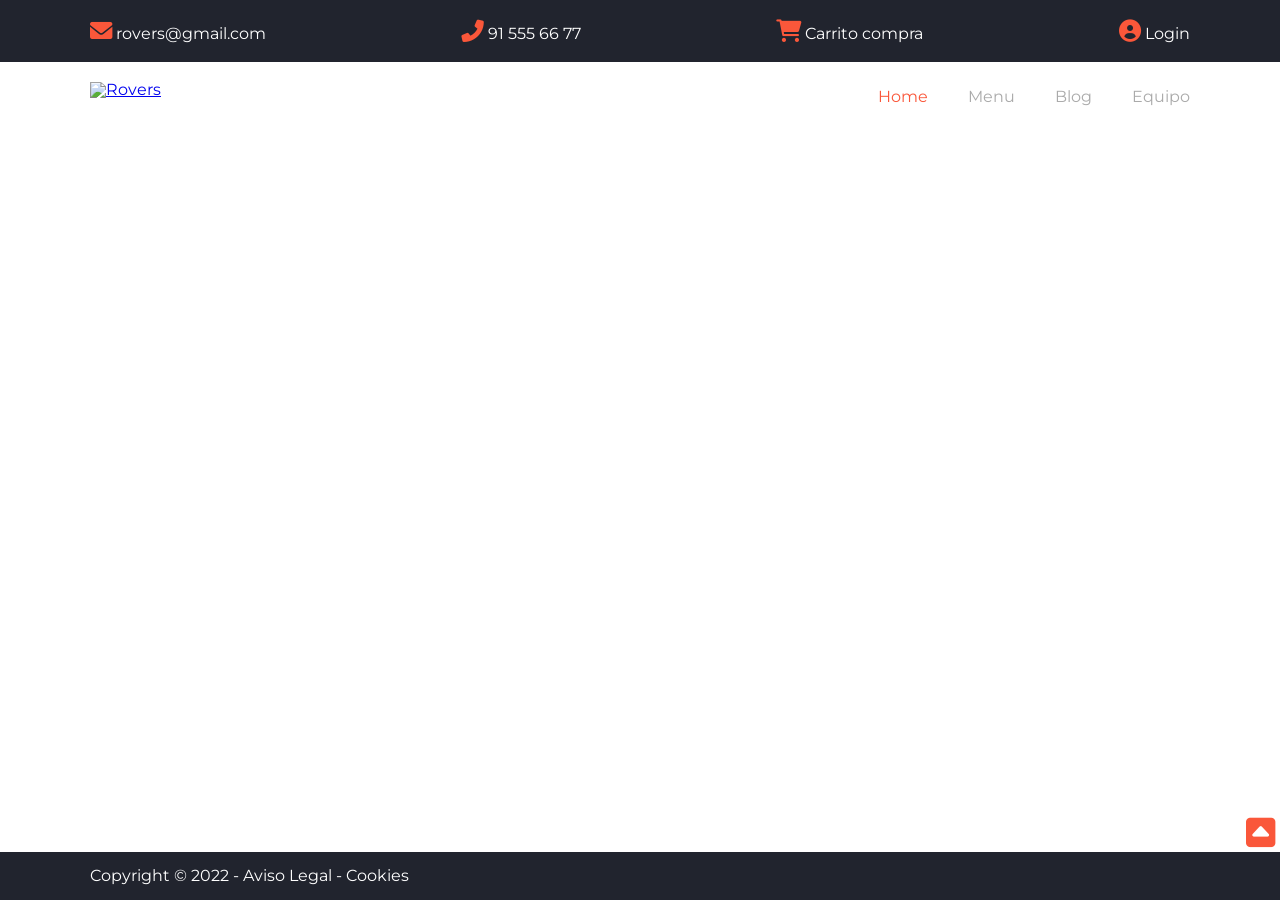
==== index.html @ 0cc9324e "commit practica 1 inicial" ====
<!DOCTYPE html>
<html lang="es">

<head>
    <meta charset="UTF-8">
    <meta http-equiv="X-UA-Compatible" content="IE=edge">
    <meta name="viewport" content="width=device-width, initial-scale=1.0">
    <title>Hamburguers Rovers</title>
    <link rel="stylesheet" href="https://cdnjs.cloudflare.com/ajax/libs/font-awesome/6.0.0-beta3/css/all.min.css"
        integrity="sha512-Fo3rlrZj/k7ujTnHg4CGR2D7kSs0v4LLanw2qksYuRlEzO+tcaEPQogQ0KaoGN26/zrn20ImR1DfuLWnOo7aBA=="
        crossorigin="anonymous" referrerpolicy="no-referrer" />
    <link rel="stylesheet" href="css/style.css">
</head>

<body id="top">

    <div class="wrapper">
        <header>
            <div class="nav-top">
                <div class="container">
                    <div>
                        <a href="mailto:rover@gmail.com">
                            <i class="fas fa-envelope"></i>
                            <span>rovers@gmail.com</span>
                        </a>
                    </div>
                    <div>
                        <a href="tel:915556677">
                            <i class="fas fa-phone"></i>
                            <span>91 555 66 77</span>
                        </a>
                    </div>
                    <div>
                        <a href="#">
                            <i class="fas fa-shopping-cart"></i>
                            <span>Carrito compra</span>
                        </a>
                    </div>
                    <div>
                        <a href="#">
                            <i class="fas fa-user-circle"></i>
                            <span>Login</span>
                        </a>
                    </div>
                </div>
            </div>
            <nav>
                <div class="container">
                    <div class="logo">
                        <a href="index.html">
                            <img src="./images/logo.jpg" alt="Rovers">
                        </a>
                    </div>
                    <div class="hamburguesa">
                        <div></div>
                        <div></div>
                        <div></div>
                    </div>
                    <ul class="menu">
                        <!-- ul>li*4>a -->
                        <li><a class="activo" href="index.html">Home</a></li>
                        <li><a href="menu.html">Menu</a></li>
                        <li><a href="blog.html">Blog</a></li>
                        <li><a href="equipo.html">Equipo</a></li>
                    </ul>
                </div>
            </nav>
        </header>
        <main></main>
        <footer>
            <div class="container">
                <p>Copyright &copy; 2022 - <a href="">Aviso Legal</a> - <a href="">Cookies</a></p>
            </div>
        </footer>
        <div class="arriba">
            <a href="#top">
                <i class="fas fa-caret-square-up"></i>
            </a>
        </div>
    </div>

</body>

</html>
---- css/style.css ----
@import url(reset.css);
@import url('https://fonts.googleapis.com/css2?family=Handlee&family=Montserrat:wght@400;700&display=swap');

/*
    font-family: 'Handlee', cursive;
    font-family: 'Montserrat', sans-serif;
*/

* {
    box-sizing: border-box;
}

img {
    width: 100%;
    height: auto;
    display: block;
}

html {
    /*para que generar ancla animadas*/
    scroll-behavior: smooth;
}

:root {
    --fuentePrincipal: 'Montserrat', sans-serif;
    --fuenteSecundaria: 'Handlee', cursive;
    --marginGrid: 1em;
    --colorPrincipal: #fa573a;
    --colorSecundario: #21242e;
    --fontSize: 1em;
    --corse: 1100px;
}

.container {
    max-width: var(--corse);
    margin: 0 auto;
}

body {
    font-family: var(--fuentePrincipal);
    font-size: var(--fontSize);
}

/* inicio header */

header .nav-top {
    background-color: var(--colorSecundario);
    padding: 20px 0px;
}

header .nav-top .container {
    display: flex;
    justify-content: space-around;
}

header .nav-top a {
    text-decoration: none;
}

header .nav-top a i {
    color: var(--colorPrincipal)
}

i {
    font-size: calc(var(--fontSize)*1.4);
}

header .nav-top a span {
    color: white;
    display: none;
}

header .nav-top .fa-phone {
    transform: rotateZ(270deg);
}

header nav {
    padding: 20px 10px;
    background-color: white;
}

header nav .container {
    display: flex;
    flex-wrap: wrap;
    justify-content: space-between;
}

header nav .logo {
    width: 90%;
}

header nav .logo img {
    max-width: 100px;
}

header nav .hamburguesa div {
    border-top: 2px solid #aaa;
    margin-bottom: 0.625em;
    width: 2em;
}

header nav ul {
    width: 100%;
}

header nav .menu {
    text-align: center;
    padding-top: 0.625em;
    /* 10px */
}

header nav .menu li a {
    display: block;
    padding: 1.25em;
    text-decoration: none;
    border-bottom: 1px solid #aaa;
    color: #aaa;
}

header nav .menu li a:hover, header nav .menu li .activo {
    color: var(--colorPrincipal)
}

/* final header */

/* inicio footer */

footer {
    position: fixed;
    width: 100%;
    background-color: var(--colorSecundario);
    bottom: 0;
    color: white;
    padding: 1em 0.625em;
    text-align: center;
}

footer a {
    color: white;
    text-decoration: none;
}

footer a:hover {
    color: var(--colorPrincipal);
}

.arriba {
    position: fixed;
    bottom: 50px;
    right: 5px;
    font-size: 1.5em;
}

.arriba a {
    color: var(--colorPrincipal)
}

/* fin footer */

/* media queries 768px */

@media(min-width: 48em) {

    header .nav-top a span {
        display: inline;
    }

    header .nav-top .container {
        justify-content: space-between;
    }

    footer {
        text-align: left;
    }

}

/* media queries 1004px */

@media(min-width: 62.750em) {

    header nav .hamburguesa {
        display: none;
    }

    header nav .logo {
        width: 20%;
    }

    header nav ul {
        width: 80%;
    }

    header nav .menu {
        padding-top: 0;
        display: flex;
        justify-content: flex-end;
    }

    header nav .menu li a {
        padding: 0.4em 0em 0.4em 2.5em;
        border: 0;
    }


}
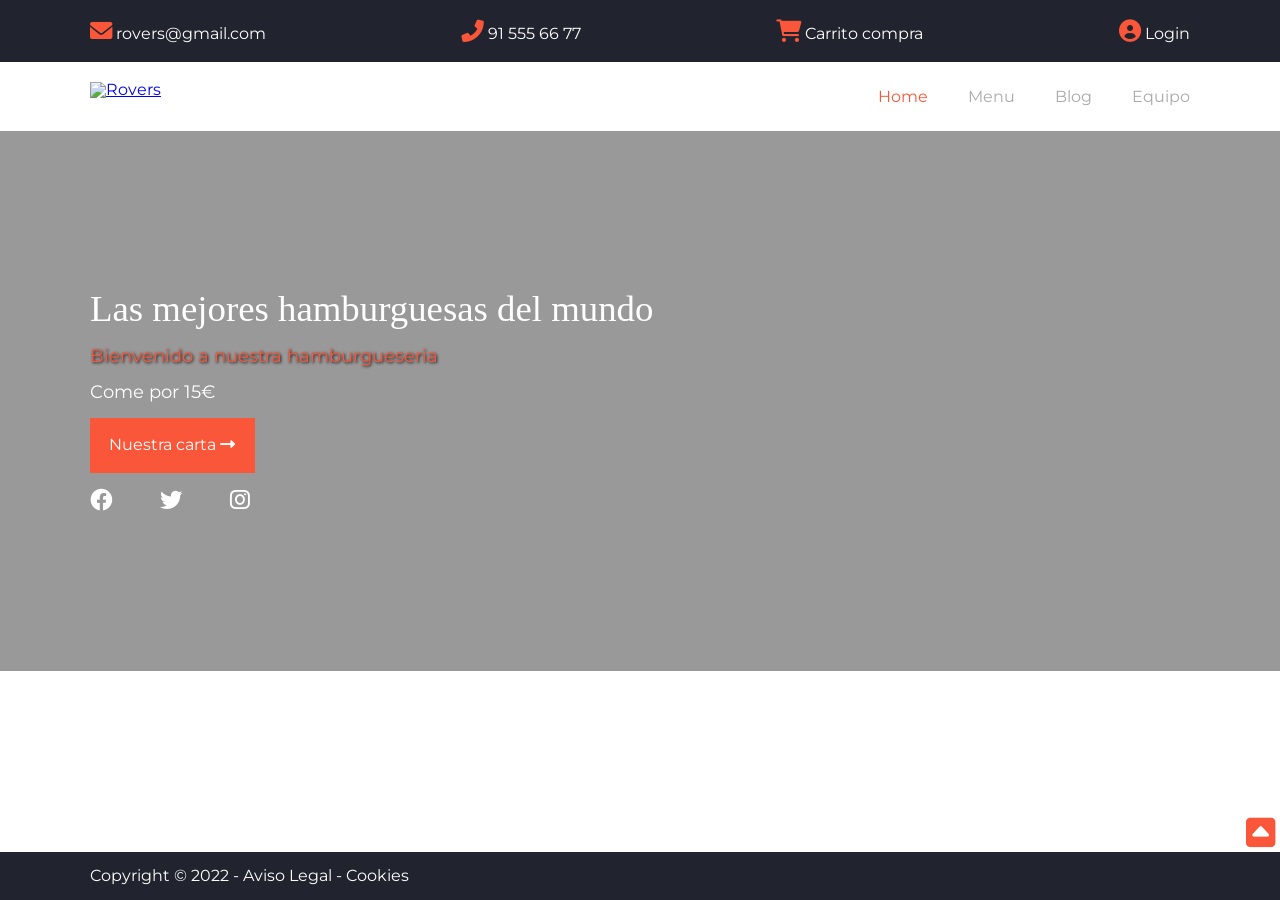
==== commit e7bdb5e9: "commit hero terminado" ====
--- a/index.html
+++ b/index.html
@@ -66,6 +66,23 @@
                 </div>
             </nav>
         </header>
+
+        <div class="hero">
+            <div class="container">
+                <h1>Las mejores hamburguesas del mundo</h1>
+                <h2>Bienvenido a nuestra hamburgueseria</h2>
+                <p>Come por 15€</p>
+                <div>
+                    <a class="boton" href="">Nuestra carta <i class="fas fa-long-arrow-alt-right"></i></a>
+                </div>
+                <ul class="social">
+                    <li><a href="#"><i class="fab fa-facebook"></i></a></li>
+                    <li><a href="#"><i class="fab fa-twitter"></i></a></li>
+                    <li><a href="#"><i class="fab fa-instagram"></i></a></li>
+                </ul>
+            </div>
+        </div>
+
         <main></main>
         <footer>
             <div class="container">
--- a/css/style.css
+++ b/css/style.css
@@ -117,6 +117,10 @@
     color: #aaa;
 }
 
+header nav .menu li:last-child a {
+    border-bottom: 0;
+}
+
 header nav .menu li a:hover, header nav .menu li .activo {
     color: var(--colorPrincipal)
 }
@@ -157,6 +161,87 @@
 
 /* fin footer */
 
+/*inicio hero*/
+.hero {
+    background-image: url(../images/fondo.jpg);
+    height: 60vh;
+    background-position: center center;
+    background-size: cover;
+    background-color: #999;
+    background-blend-mode: multiply;
+    display: flex;
+}
+
+.hero .container {
+    display: flex;
+    justify-content: center;
+    flex-direction: column;
+    width: 95%;
+    color: white;
+}
+
+.hero .container h1 {
+    font-family: var(--fuenteSecundaria);
+    font-size: calc(var(--fontSize)*2.3);
+}
+
+.hero h2 {
+    color: var(--colorPrincipal);
+    font-size: calc(var(--fontSize)*1.15);
+    margin: var(--marginGrid) 0;
+    text-shadow: 1px 1px 3px black;
+    /*1px 1px 3px = X-Y-DESENFOQUE*/
+}
+
+.hero p {
+    font-size: calc(var(--fontSize)*1.15);
+
+}
+
+.boton {
+    display: inline-block;
+    background-color: var(--colorPrincipal);
+    color: white;
+    text-decoration: none;
+    padding: 1.15em;
+    margin: var(--marginGrid) 0;
+    border: 1px solid var(--colorPrincipal);
+}
+
+.boton i {
+    font-size: 95%;
+}
+
+.boton:hover {
+    background-color: transparent;
+    color: var(--colorPrincipal);
+}
+
+.boton:hover i {
+    transition: 0.5s;
+    transform: translateX(5px);
+}
+
+.hero .social {
+    display: flex;
+    width: 160px;
+    justify-content: space-between;
+}
+
+.hero .social a {
+    color: white;
+    text-decoration: none;
+}
+
+
+
+
+
+/*fin hero*/
+
+
+/********************MEDIA QUERIES********************/
+
 /* media queries 768px */
 
 @media(min-width: 48em) {
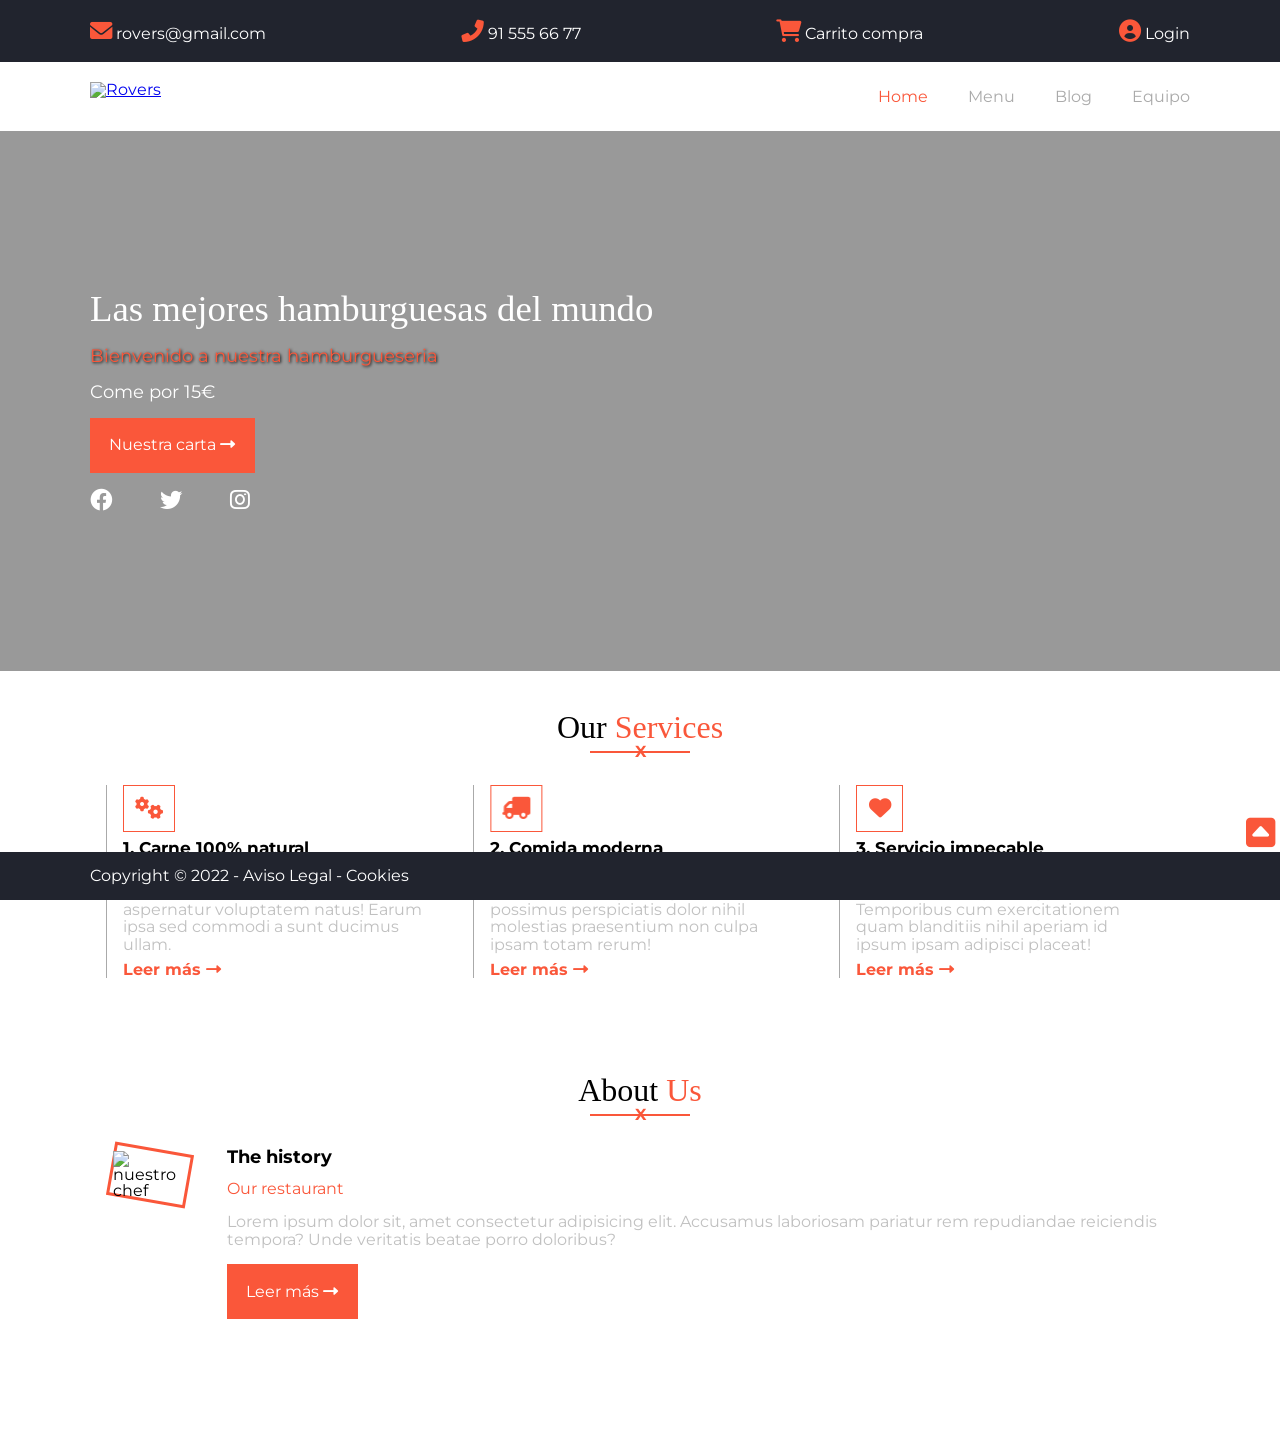
==== commit 7a1ac531: "commit section ourservice y aboutus" ====
--- a/index.html
+++ b/index.html
@@ -83,7 +83,93 @@
             </div>
         </div>
 
-        <main></main>
+        <main>
+
+            <section id="ourservices">
+
+                <div class="container">
+                    <h2>Our <span>Services</span></h2>
+                    <div class="underline">
+                        <hr noshade="noshade">
+                        <span>X</span>
+                    </div>
+
+                    <div class="flex">
+                        <article>
+                            <div>
+                                <i class="fas fa-cogs"></i>
+                            </div>
+                            <h3>1. Carne 100% natural</h3>
+                            <p>Lorem ipsum dolor sit amet consectetur adipisicing elit. Sapiente aspernatur voluptatem
+                                natus! Earum ipsa sed commodi a sunt ducimus ullam.</p>
+                            <a class="enlace" href="">Leer más <i class="fas fa-long-arrow-alt-right"></i></a>
+                        </article>
+                        <article>
+                            <div>
+                                <i class="fas fa-truck"></i>
+                            </div>
+                            <h3>2. Comida moderna</h3>
+                            <p>Lorem ipsum dolor sit amet consectetur adipisicing elit. Molestiae possimus perspiciatis
+                                dolor nihil molestias praesentium non culpa ipsam totam rerum!</p>
+                            <a class="enlace" href="">Leer más <i class="fas fa-long-arrow-alt-right"></i></a>
+                        </article>
+                        <article>
+                            <div>
+                                <i class="fas fa-heart"></i>
+                            </div>
+                            <h3>3. Servicio impecable</h3>
+                            <p>Lorem ipsum dolor, sit amet consectetur adipisicing elit. Temporibus cum exercitationem
+                                quam blanditiis nihil aperiam id ipsum ipsam adipisci placeat!</p>
+                            <a class="enlace" href="">Leer más <i class="fas fa-long-arrow-alt-right"></i></a>
+                        </article>
+
+
+                    </div>
+                </div>
+            </section>
+
+
+
+
+            <section id="aboutus">
+
+                <div class="container">
+                    <h2>About <span>Us</span></h2>
+                    <div class="underline">
+                        <hr noshade="noshade">
+                        <span>X</span>
+                    </div>
+
+                    <div class="flex">
+
+                        <div class="columna">
+                            <figure>
+                                <div class="marco">
+                                    <img src="./images/about-main.jpg" alt="nuestro chef">
+                                </div>
+                            </figure>
+                        </div>
+
+                        <article class="columna">
+                            <h3>The history</h3>
+                            <h4>Our restaurant</h4>
+                            <p>Lorem ipsum dolor sit, amet consectetur adipisicing elit. Accusamus laboriosam pariatur
+                                rem repudiandae reiciendis tempora? Unde veritatis beatae porro doloribus?</p>
+                            <div>
+                                <a class="boton" href="">Leer más <i class="fas fa-long-arrow-alt-right"></i></a>
+                            </div>
+                        </article>
+
+                    </div>
+                </div>
+            </section>
+
+
+
+
+
+
+        </main>
         <footer>
             <div class="container">
                 <p>Copyright &copy; 2022 - <a href="">Aviso Legal</a> - <a href="">Cookies</a></p>
--- a/css/style.css
+++ b/css/style.css
@@ -233,14 +233,163 @@
     text-decoration: none;
 }
 
-
-
-
-
 /*fin hero*/
 
+/*inicio our services*/
+main section {
+    padding: 2.5em 1em;
+}
+
+main section h2 {
+    color: black;
+    font-family: var(--fuenteSecundaria);
+    font-size: 2em;
+    text-align: center;
+}
+
+main section h2 span {
+    color: var(--colorPrincipal);
+}
+
+main section .underline {
+    position: relative;
+    width: 100px;
+    margin: 0 auto;
+    font-weight: 700;
+    color: var(--colorPrincipal);
+    margin-bottom: 1em;
+}
+
+main section .underline hr {
+    width: 100%;
+    border-color: var(--colorPrincipal);
+}
+
+main section .underline span {
+    position: absolute;
+    top: 50%;
+    left: 50%;
+    transform: translate(-50%, -50%);
+}
+
+main #ourservices .flex {
+    display: flex;
+    flex-wrap: wrap;
+}
+
+main #ourservices .flex article {
+    width: 100%;
+    padding: 2em 0;
+    border-bottom: 1px solid #aaa;
+}
+
+main #ourservices .flex article h3 {
+    font-weight: 700;
+    font-size: 105%;
+    margin: 0.5em 0;
+}
+
+main #ourservices .flex article p {
+    color: #7777;
+    line-height: 1.10em;
+    margin-bottom: 0.5em;
+}
+
+.enlace {
+    color: var(--colorPrincipal);
+    text-decoration: none;
+    font-weight: 700;
+}
+
+.enlace i {
+    font-size: 95%;
+}
+
+main #ourservices .flex article div i {
+    color: var(--colorPrincipal);
+    padding: 0.5em;
+    border: 1px solid var(--colorPrincipal);
+}
+
+.fa-truck {
+    transform: rotateY(180deg);
+}
+
+/*final our services*/
+
+/*inicio our services*/
+main section h3 {
+    font-weight: 700;
+    font-size: 110%;
+}
+
+main section h4 {
+    color: var(--colorPrincipal);
+    margin: var(--marginGrid) 0;
+}
+
+main section p {
+    color: #7777;
+    line-height: 1.10em;
+}
+
+main #aboutus figure {
+    width: 90%;
+    margin: 0 auto;
+}
+
+main #aboutus figure .marco {
+    border: 3px solid var(--colorPrincipal);
+    transform: rotateZ(10deg);
+    transition: 1s;
+}
+
+main #aboutus figure .marco img {
+    transform: rotateZ(-10deg);
+    transition: 1s;
+}
+
+main #aboutus figure:hover :is(.marco, img) {
+    transform: rotateZ(0deg);
+}
+
+main #aboutus {
+    margin-bottom: 40px;
+}
+
+
+
+
+/*fin our services*/
+
 
 /********************MEDIA QUERIES********************/
+
+/* media queries 600px */
+@media(min-width: 37.5em) {
+
+    main #ourservices .flex article {
+        width: calc(50% - var(--marginGrid)*2);
+        padding: 0em var(--marginGrid);
+        border-bottom: 0;
+        margin: var(--marginGrid);
+        border-left: 1px solid #aaa;
+    }
+
+    main #ourservices .flex article:last-child {
+        width: 100%
+    }
+
+    main #aboutus .flex {
+        display: flex;
+    }
+
+    main #aboutus .columna {
+        padding: 1em;
+    }
+
+}
+
 
 /* media queries 768px */
 
@@ -287,5 +436,13 @@
         border: 0;
     }
 
+    main #ourservices .flex article {
+        width: calc(33.333% - var(--marginGrid)*2);
+    }
+
+    main #ourservices .flex article:last-child {
+        width: calc(33.333% - var(--marginGrid)*2);
+    }
+
 
 }
